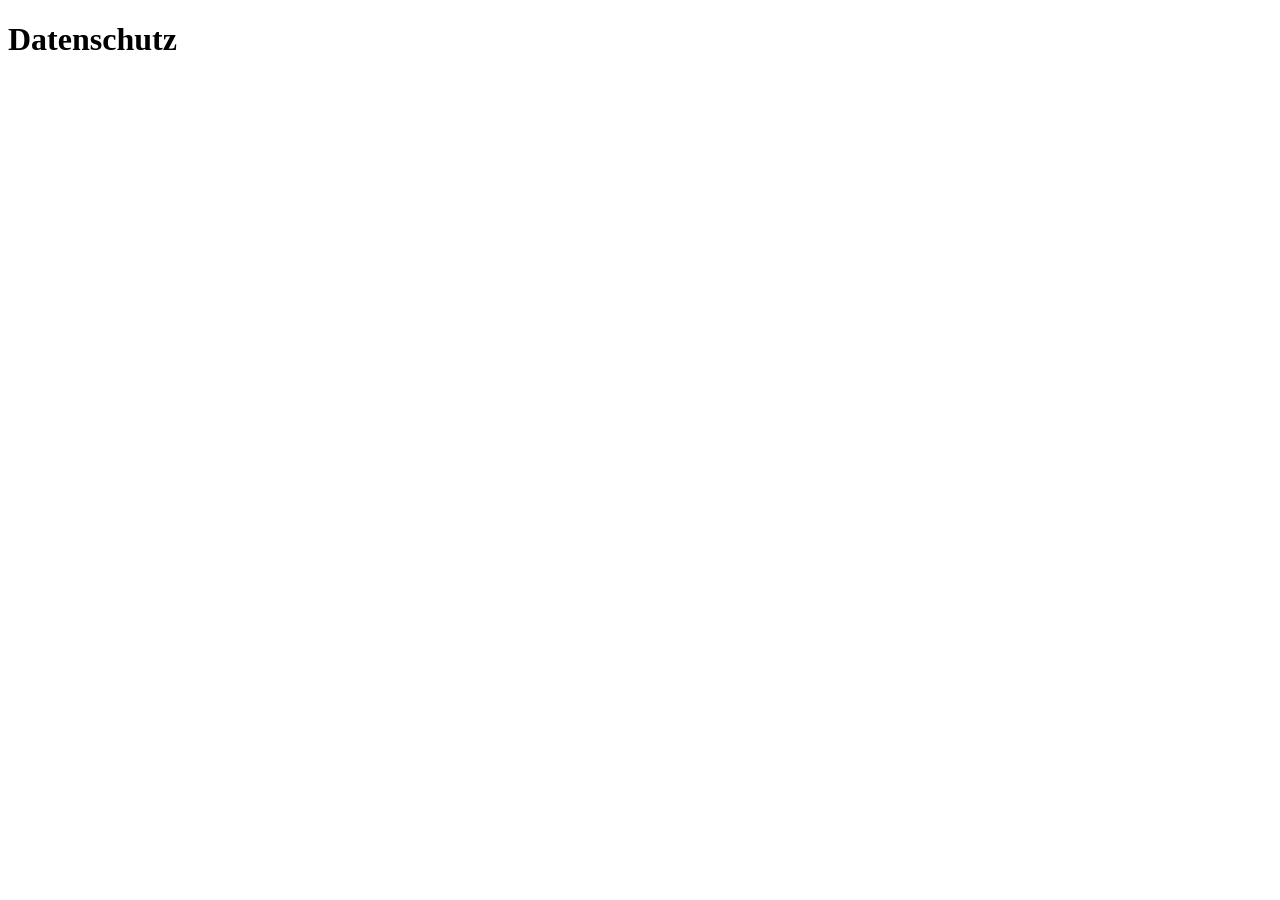
==== datenschutz.html @ 33b696c2 "Anlage Struktur" ====
<!doctype html>
<html lang="de">
  <head>
    <meta charset="utf-8">
    <meta name="viewport" content="width=device-width, initial-scale=1">
    <title>Datenschutz | Fidele Eifellabender</title>
    <link rel="stylesheet" href="assets/css/style.css">
    <script src="assets/js/main.js" defer></script>
  </head>
  <body>
    <main>
      <h1>Datenschutz</h1>
    </main>
  </body>
</html>
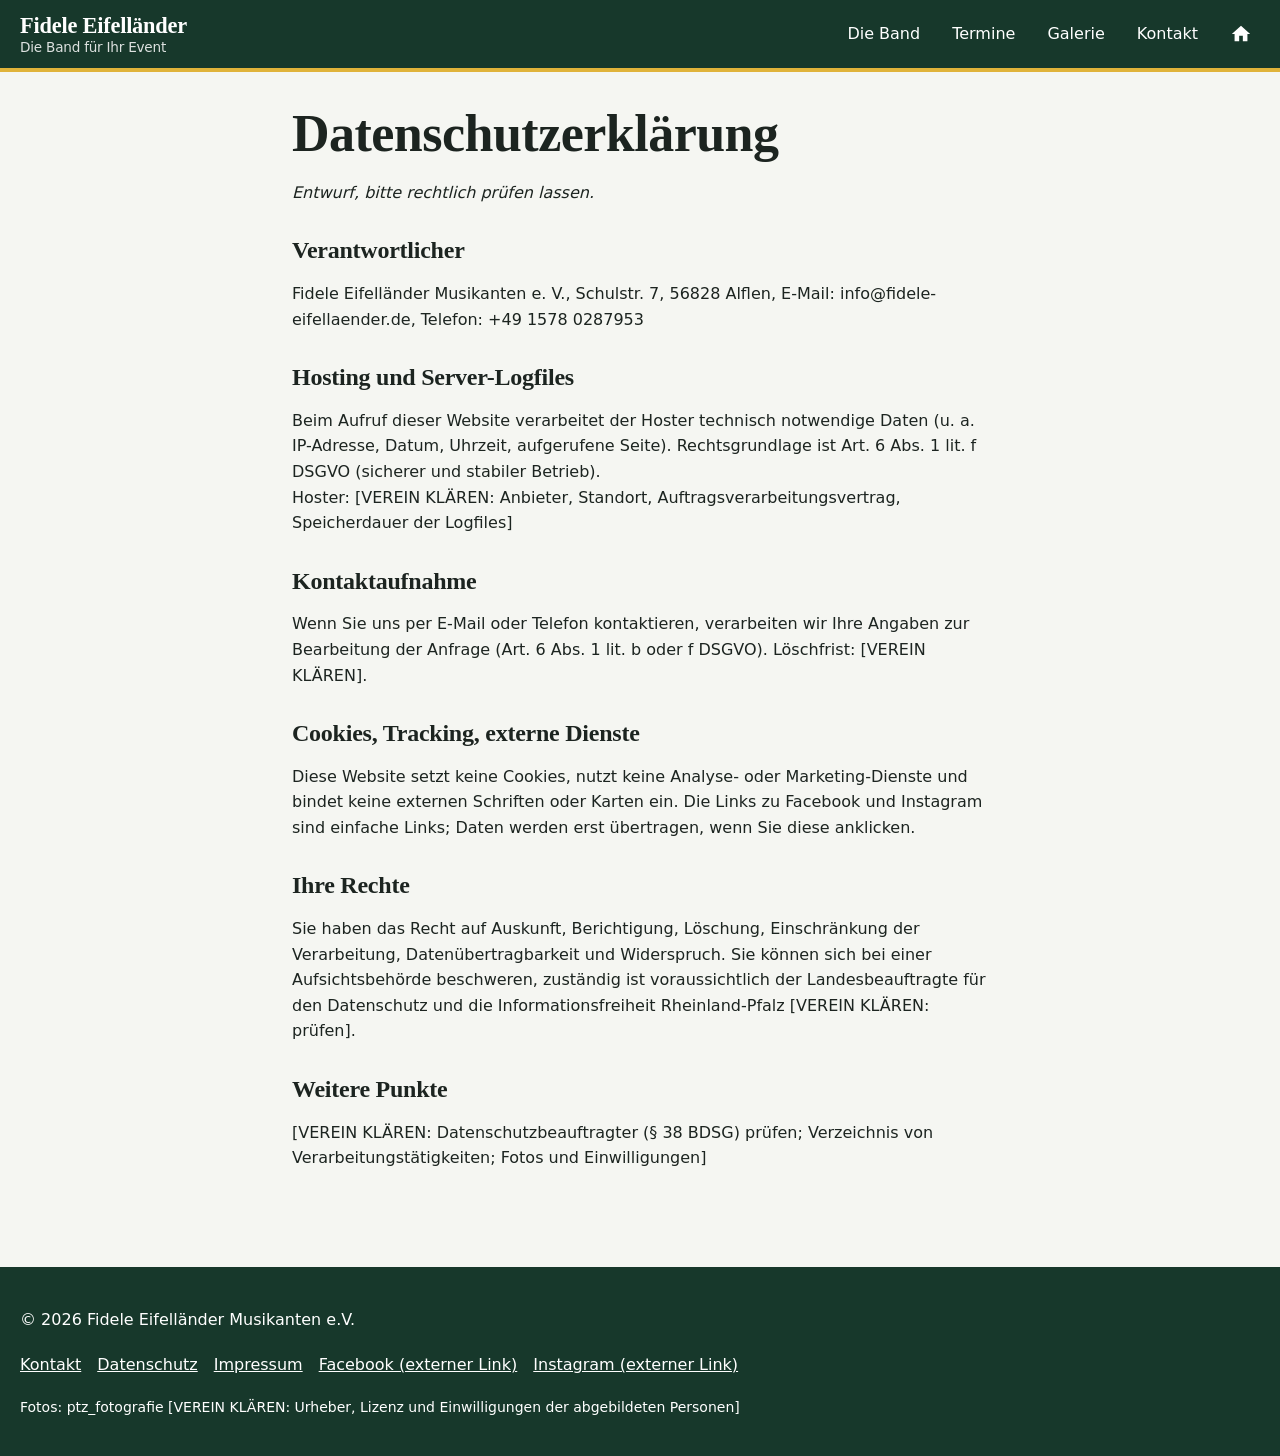
==== commit c8a593ae: "first loop" ====
--- a/datenschutz.html
+++ b/datenschutz.html
@@ -1,15 +1,47 @@
-<!doctype html>
+<!DOCTYPE html>
 <html lang="de">
-  <head>
-    <meta charset="utf-8">
-    <meta name="viewport" content="width=device-width, initial-scale=1">
-    <title>Datenschutz | Fidele Eifellabender</title>
-    <link rel="stylesheet" href="assets/css/style.css">
-    <script src="assets/js/main.js" defer></script>
-  </head>
-  <body>
-    <main>
-      <h1>Datenschutz</h1>
-    </main>
-  </body>
-</html>
+<head>
+<meta charset="utf-8">
+<meta name="viewport" content="width=device-width, initial-scale=1">
+<title>Datenschutz – Fidele Eifelländer Musikanten e.V.</title>
+<meta name="description" content="Datenschutzerklärung der Fidele Eifelländer Musikanten e.V.">
+<link rel="stylesheet" href="assets/css/style.css">
+</head>
+<body>
+<a class="skip" href="#main">Zum Inhalt springen</a>
+<header class="site-header">
+<a class="brand" href="index.html">Fidele Eifelländer<span>Die Band für Ihr Event</span></a>
+<nav aria-label="Hauptnavigation"><ul><li><a href="die-band.html">Die Band</a></li><li><a href="termine.html">Termine</a></li><li><a href="galerie.html">Galerie</a></li><li><a href="kontakt.html">Kontakt</a></li><li><a class="home" href="index.html" aria-label="Startseite"><svg aria-hidden="true" focusable="false" width="22" height="22" viewBox="0 0 24 24" fill="currentColor"><path d="M12 3 2 12h3v8h5v-6h4v6h5v-8h3z"/></svg></a></li></ul></nav>
+</header>
+<main id="main">
+<div class="wrap">
+<h1>Datenschutzerklärung</h1>
+<p><em>Entwurf, bitte rechtlich prüfen lassen.</em></p>
+<h2>Verantwortlicher</h2>
+<p>Fidele Eifelländer Musikanten e. V., Schulstr. 7, 56828 Alflen, E-Mail: info@fidele-eifellaender.de, Telefon: +49 1578 0287953</p>
+<h2>Hosting und Server-Logfiles</h2>
+<p>Beim Aufruf dieser Website verarbeitet der Hoster technisch notwendige Daten (u. a. IP-Adresse, Datum, Uhrzeit, aufgerufene Seite). Rechtsgrundlage ist Art. 6 Abs. 1 lit. f DSGVO (sicherer und stabiler Betrieb).<br>Hoster: [VEREIN KLÄREN: Anbieter, Standort, Auftragsverarbeitungsvertrag, Speicherdauer der Logfiles]</p>
+<h2>Kontaktaufnahme</h2>
+<p>Wenn Sie uns per E-Mail oder Telefon kontaktieren, verarbeiten wir Ihre Angaben zur Bearbeitung der Anfrage (Art. 6 Abs. 1 lit. b oder f DSGVO). Löschfrist: [VEREIN KLÄREN].</p>
+<h2>Cookies, Tracking, externe Dienste</h2>
+<p>Diese Website setzt keine Cookies, nutzt keine Analyse- oder Marketing-Dienste und bindet keine externen Schriften oder Karten ein. Die Links zu Facebook und Instagram sind einfache Links; Daten werden erst übertragen, wenn Sie diese anklicken.</p>
+<h2>Ihre Rechte</h2>
+<p>Sie haben das Recht auf Auskunft, Berichtigung, Löschung, Einschränkung der Verarbeitung, Datenübertragbarkeit und Widerspruch. Sie können sich bei einer Aufsichtsbehörde beschweren, zuständig ist voraussichtlich der Landesbeauftragte für den Datenschutz und die Informationsfreiheit Rheinland-Pfalz [VEREIN KLÄREN: prüfen].</p>
+<h2>Weitere Punkte</h2>
+<p>[VEREIN KLÄREN: Datenschutzbeauftragter (§ 38 BDSG) prüfen; Verzeichnis von Verarbeitungstätigkeiten; Fotos und Einwilligungen]</p>
+</div>
+</main>
+<footer class="site-footer">
+<p>© 2026 Fidele Eifelländer Musikanten e.V.</p>
+<ul>
+<li><a href="kontakt.html">Kontakt</a></li>
+<li><a href="datenschutz.html">Datenschutz</a></li>
+<li><a href="impressum.html">Impressum</a></li>
+<li><a href="https://www.facebook.com/FideleEifellaender" rel="noopener noreferrer" target="_blank">Facebook (externer Link)</a></li>
+<li><a href="https://www.instagram.com/fidele_eifellaender/" rel="noopener noreferrer" target="_blank">Instagram (externer Link)</a></li>
+</ul>
+<p class="small">Fotos: ptz_fotografie [VEREIN KLÄREN: Urheber, Lizenz und Einwilligungen der abgebildeten Personen]</p>
+</footer>
+<script src="assets/js/main.js" defer></script>
+</body>
+</html>
--- a/assets/css/style.css
+++ b/assets/css/style.css
@@ -0,0 +1,22 @@
+:root{--bg:#f5f6f2;--ink:#1c2420;--green:#17382b;--brass:#e0b33a;--link:#0f4c7a;--line:#cfd6cc}
+@media (prefers-color-scheme:dark){:root{--bg:#121815;--ink:#eef1ec;--green:#0c1e17;--link:#8cc4f0;--line:#33413a}}
+*{box-sizing:border-box}
+html{font:100%/1.6 system-ui,-apple-system,"Segoe UI",sans-serif;scroll-padding-top:5rem}
+body{margin:0;background:var(--bg);color:var(--ink)}
+h1,h2,.brand{font-family:Rockwell,"Roboto Slab",Georgia,serif;line-height:1.15;letter-spacing:-.01em}
+h1{font-size:clamp(2rem,6vw,3.25rem);margin:0 0 1rem}h2{font-size:1.5rem;margin:2rem 0 .5rem}
+a{color:var(--link)}a:focus-visible,.btn:focus-visible{outline:3px solid var(--brass);outline-offset:3px}
+.skip{position:absolute;left:.5rem;top:-4rem;background:#fff;color:#000;padding:.75rem 1rem;z-index:10}.skip:focus{top:.5rem}
+.site-header{background:var(--green);color:#fff;display:flex;flex-wrap:wrap;gap:.5rem 2rem;align-items:center;justify-content:space-between;padding:.75rem 1.25rem;border-bottom:4px solid var(--brass)}
+.brand{color:#fff;text-decoration:none;font-size:1.4rem;font-weight:700}.brand span{display:block;font:.85rem system-ui,sans-serif;opacity:.85}
+nav ul,.site-footer ul{list-style:none;margin:0;padding:0;display:flex;flex-wrap:wrap;gap:.25rem 1rem}
+nav a{color:#fff;display:inline-flex;align-items:center;min-height:44px;padding:0 .5rem;text-decoration:none}
+nav a:hover,nav a[aria-current]{text-decoration:underline;text-underline-offset:6px;text-decoration-thickness:3px;text-decoration-color:var(--brass)}
+.wrap{max-width:46rem;margin:0 auto;padding:2rem 1.25rem}
+.hero{background:var(--green);color:#fff;padding:4rem 1.25rem;text-align:center}.hero>*{max-width:40rem;margin-inline:auto}.lead{font-size:1.2rem}
+.btn{display:inline-block;background:var(--brass);color:#1c2420;font-weight:700;padding:.8rem 1.4rem;border-radius:.4rem;text-decoration:none;min-height:44px}.btn:hover{filter:brightness(1.08)}
+img{max-width:100%;height:auto}
+.events{list-style:none;padding:0}.events li{padding:.75rem 0;border-bottom:1px solid var(--line)}.events time{font-weight:700;display:block}
+.gallery{list-style:none;padding:0;display:grid;grid-template-columns:repeat(auto-fill,minmax(15rem,1fr));gap:1rem}figure{margin:0}figcaption,.small{font-size:.875rem}
+.site-footer{background:var(--green);color:#fff;padding:1.5rem 1.25rem;margin-top:3rem}.site-footer a{color:#fff}.site-footer li a{display:inline-block;min-height:32px;padding:.25rem 0}
+@media (prefers-reduced-motion:no-preference){.btn{transition:filter .15s}}
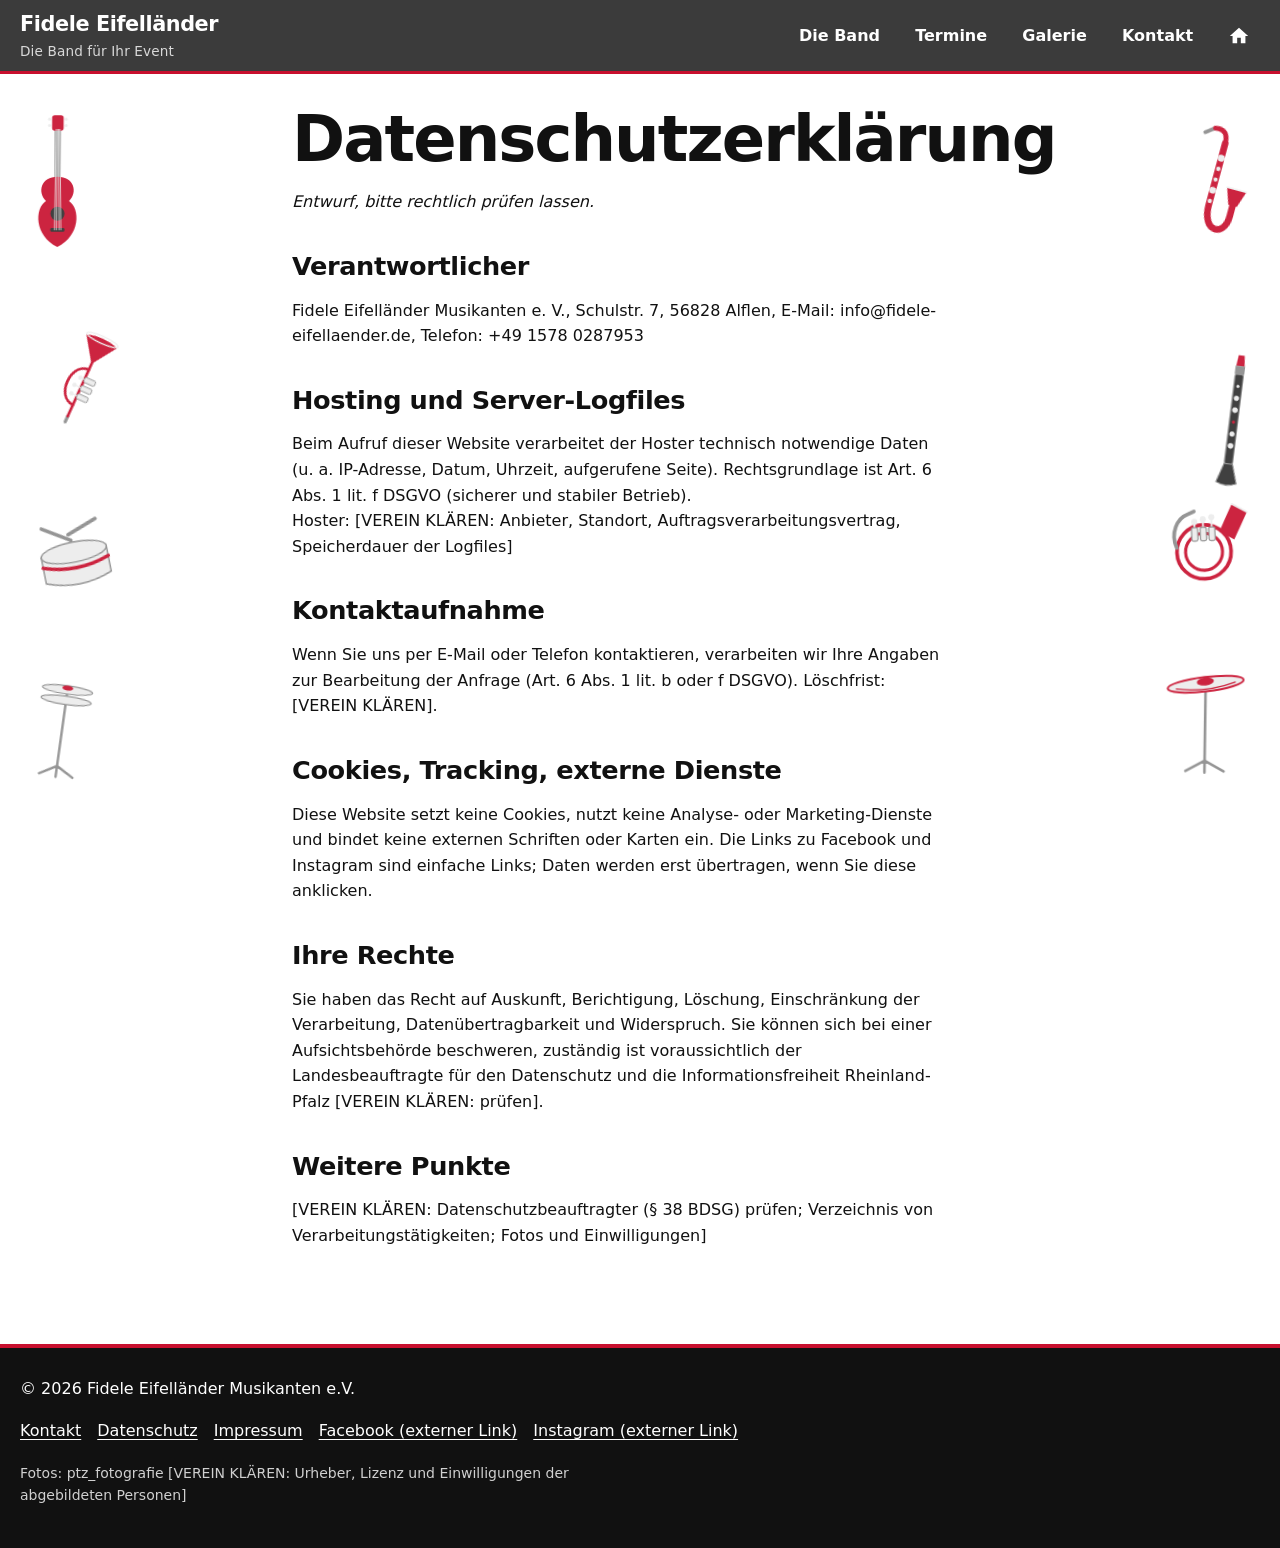
==== commit 517be9a1: "interaktive Instrumente v1" ====
--- a/datenschutz.html
+++ b/datenschutz.html
@@ -6,11 +6,12 @@
 <title>Datenschutz – Fidele Eifelländer Musikanten e.V.</title>
 <meta name="description" content="Datenschutzerklärung der Fidele Eifelländer Musikanten e.V.">
 <link rel="stylesheet" href="assets/css/style.css">
+<link rel="icon" href="assets/img/logo/logo.svg" type="image/svg+xml">
 </head>
 <body>
 <a class="skip" href="#main">Zum Inhalt springen</a>
 <header class="site-header">
-<a class="brand" href="index.html">Fidele Eifelländer<span>Die Band für Ihr Event</span></a>
+<a class="brand" href="index.html"><img class="logo" src="assets/img/logo/logo.svg" alt="" width="48" height="48"><span class="brand-text"><span class="brand-name">Fidele Eifelländer</span><span class="brand-tag">Die Band für Ihr Event</span></span></a>
 <nav aria-label="Hauptnavigation"><ul><li><a href="die-band.html">Die Band</a></li><li><a href="termine.html">Termine</a></li><li><a href="galerie.html">Galerie</a></li><li><a href="kontakt.html">Kontakt</a></li><li><a class="home" href="index.html" aria-label="Startseite"><svg aria-hidden="true" focusable="false" width="22" height="22" viewBox="0 0 24 24" fill="currentColor"><path d="M12 3 2 12h3v8h5v-6h4v6h5v-8h3z"/></svg></a></li></ul></nav>
 </header>
 <main id="main">
@@ -32,7 +33,7 @@
 </div>
 </main>
 <footer class="site-footer">
-<p>© 2026 Fidele Eifelländer Musikanten e.V.</p>
+<p class="foot-id"><img class="logo" src="assets/img/logo/logo.svg" alt="" width="48" height="48"><span>© 2026 Fidele Eifelländer Musikanten e.V.</span></p>
 <ul>
 <li><a href="kontakt.html">Kontakt</a></li>
 <li><a href="datenschutz.html">Datenschutz</a></li>
@@ -43,5 +44,6 @@
 <p class="small">Fotos: ptz_fotografie [VEREIN KLÄREN: Urheber, Lizenz und Einwilligungen der abgebildeten Personen]</p>
 </footer>
 <script src="assets/js/main.js" defer></script>
+<script src="assets/js/instrumente.js" defer></script>
 </body>
 </html>
--- a/assets/css/style.css
+++ b/assets/css/style.css
@@ -1,22 +1,123 @@
-:root{--bg:#f5f6f2;--ink:#1c2420;--green:#17382b;--brass:#e0b33a;--link:#0f4c7a;--line:#cfd6cc}
-@media (prefers-color-scheme:dark){:root{--bg:#121815;--ink:#eef1ec;--green:#0c1e17;--link:#8cc4f0;--line:#33413a}}
+/* Palette: Rot, Schwarz, Grau, Weiß */
+:root{--bg:#fff;--soft:#f2f2f2;--ink:#111;--muted:#595959;--red:#c8102e;--red-text:#a60d26;--black:#111;--line:#d4d4d4;--ring:#111}
+@media (prefers-color-scheme:dark){:root{--bg:#111;--soft:#1c1c1c;--ink:#f2f2f2;--muted:#b8b8b8;--red-text:#ff8d9b;--line:#3a3a3a;--ring:#fff}}
 *{box-sizing:border-box}
-html{font:100%/1.6 system-ui,-apple-system,"Segoe UI",sans-serif;scroll-padding-top:5rem}
+html{font:100%/1.6 system-ui,-apple-system,"Segoe UI",sans-serif;scroll-padding-top:6rem;-webkit-text-size-adjust:100%}
 body{margin:0;background:var(--bg);color:var(--ink)}
-h1,h2,.brand{font-family:Rockwell,"Roboto Slab",Georgia,serif;line-height:1.15;letter-spacing:-.01em}
-h1{font-size:clamp(2rem,6vw,3.25rem);margin:0 0 1rem}h2{font-size:1.5rem;margin:2rem 0 .5rem}
-a{color:var(--link)}a:focus-visible,.btn:focus-visible{outline:3px solid var(--brass);outline-offset:3px}
-.skip{position:absolute;left:.5rem;top:-4rem;background:#fff;color:#000;padding:.75rem 1rem;z-index:10}.skip:focus{top:.5rem}
-.site-header{background:var(--green);color:#fff;display:flex;flex-wrap:wrap;gap:.5rem 2rem;align-items:center;justify-content:space-between;padding:.75rem 1.25rem;border-bottom:4px solid var(--brass)}
-.brand{color:#fff;text-decoration:none;font-size:1.4rem;font-weight:700}.brand span{display:block;font:.85rem system-ui,sans-serif;opacity:.85}
+h1,h2,.brand{font-family:system-ui,-apple-system,"Segoe UI",sans-serif;font-optical-sizing:auto;font-weight:800}
+h1{font-size:clamp(2.25rem,7vw,4rem);line-height:1.05;letter-spacing:-.03em;margin:0 0 1rem}
+h2{font-size:1.6rem;line-height:1.2;letter-spacing:-.015em;margin:2.25rem 0 .5rem}
+p{max-width:65ch}
+a{color:var(--red-text);text-underline-offset:3px}
+a:focus-visible,.btn:focus-visible{outline:3px solid #fff;box-shadow:0 0 0 6px var(--ring);border-radius:2px}
+.skip{position:absolute;left:.5rem;top:-4rem;background:#fff;color:#000;padding:.75rem 1rem;z-index:20}.skip:focus{top:.5rem}
+.sr-only{position:absolute;width:1px;height:1px;margin:-1px;padding:0;overflow:hidden;clip:rect(0 0 0 0);white-space:nowrap;border:0}
+
+/* Kopfbereich: transluzentes Material, Inhalt scrollt darunter */
+.site-header{background:rgba(17,17,17,.82);-webkit-backdrop-filter:blur(20px) saturate(180%);backdrop-filter:blur(20px) saturate(180%);color:#fff;display:flex;flex-wrap:wrap;gap:.25rem 2rem;align-items:center;justify-content:space-between;padding:.5rem 1.25rem;border-bottom:3px solid var(--red);z-index:10}
+@media (min-width:48rem){.site-header{position:sticky;top:0}}
+.brand{display:flex;align-items:center;gap:.75rem;color:#fff;text-decoration:none;font-size:1.3rem;letter-spacing:-.02em}
+.brand-text{display:block}.brand-name{display:block}
+.brand-tag{display:block;font-size:.85rem;font-weight:500;letter-spacing:.01em;color:#d9d9d9}
 nav ul,.site-footer ul{list-style:none;margin:0;padding:0;display:flex;flex-wrap:wrap;gap:.25rem 1rem}
-nav a{color:#fff;display:inline-flex;align-items:center;min-height:44px;padding:0 .5rem;text-decoration:none}
-nav a:hover,nav a[aria-current]{text-decoration:underline;text-underline-offset:6px;text-decoration-thickness:3px;text-decoration-color:var(--brass)}
+nav a{color:#fff;display:inline-flex;align-items:center;min-height:44px;padding:0 .6rem;text-decoration:none;font-weight:600}
+nav a:hover{text-decoration:underline;text-underline-offset:8px;text-decoration-thickness:3px;text-decoration-color:var(--red)}
+nav a[aria-current]{box-shadow:inset 0 -3px 0 var(--red)}
 .wrap{max-width:46rem;margin:0 auto;padding:2rem 1.25rem}
-.hero{background:var(--green);color:#fff;padding:4rem 1.25rem;text-align:center}.hero>*{max-width:40rem;margin-inline:auto}.lead{font-size:1.2rem}
-.btn{display:inline-block;background:var(--brass);color:#1c2420;font-weight:700;padding:.8rem 1.4rem;border-radius:.4rem;text-decoration:none;min-height:44px}.btn:hover{filter:brightness(1.08)}
-img{max-width:100%;height:auto}
-.events{list-style:none;padding:0}.events li{padding:.75rem 0;border-bottom:1px solid var(--line)}.events time{font-weight:700;display:block}
-.gallery{list-style:none;padding:0;display:grid;grid-template-columns:repeat(auto-fill,minmax(15rem,1fr));gap:1rem}figure{margin:0}figcaption,.small{font-size:.875rem}
-.site-footer{background:var(--green);color:#fff;padding:1.5rem 1.25rem;margin-top:3rem}.site-footer a{color:#fff}.site-footer li a{display:inline-block;min-height:32px;padding:.25rem 0}
-@media (prefers-reduced-motion:no-preference){.btn{transition:filter .15s}}
+
+/* Vereinslogo: weiße Plakette, damit jedes Logo auf dunklem Grund lesbar bleibt */
+.logo{display:block;height:2.75rem;width:auto;max-width:9rem;object-fit:contain;background:#fff;border-radius:.5rem;padding:.25rem}
+.logo[hidden]{display:none}
+.logo-hero{height:clamp(7rem,18vw,11rem);max-width:14rem;padding:.6rem;border-radius:.9rem}
+
+.hero{background:var(--black);color:#fff;padding:5rem 1.25rem 4rem;text-align:left;border-bottom:8px solid var(--red)}
+.hero-inner{max-width:46rem;margin-inline:auto;display:flex;flex-wrap:wrap;gap:2rem;align-items:center;justify-content:space-between}
+.hero-text{flex:1 1 20rem}
+.hero .lead{font-size:1.25rem;line-height:1.45;color:#e6e6e6}
+.btn{display:inline-block;background:var(--red);color:#fff;font-weight:700;padding:.8rem 1.5rem;border-radius:.6rem;text-decoration:none;min-height:44px;border:2px solid var(--red)}
+.btn:hover{background:#a60d26;border-color:#a60d26}
+.btn:active{transform:scale(.97);transition:transform 100ms ease-out}
+.hero .btn:focus-visible{box-shadow:0 0 0 6px #fff;outline-color:#111}
+img{max-width:100%;height:auto;border-radius:.5rem}
+.events{list-style:none;padding:0}.events li{padding:.9rem 0;border-bottom:1px solid var(--line)}
+.events time{font-weight:700;display:block}
+figure{margin:0}figcaption,.small{font-size:.875rem;color:var(--muted)}
+.site-footer{background:var(--black);color:#fff;padding:1.75rem 1.25rem;margin-top:3rem;border-top:4px solid var(--red)}
+.site-footer a{color:#fff}.site-footer li a{display:inline-block;min-height:32px;padding:.25rem 0}
+.site-footer .small{color:#d0d0d0}
+.foot-id{display:flex;align-items:center;gap:.75rem;margin:0 0 .75rem}
+
+/* Bedienelemente auf Bildern: offene Pfeilspitzen am Rand, auf Bildhöhe */
+.arrow,.lb-close,.ss-pause{position:absolute;z-index:30;display:grid;place-items:center;width:44px;height:44px;padding:0;border:0;border-radius:50%;background:rgba(17,17,17,.55);color:#fff;cursor:pointer;-webkit-backdrop-filter:blur(8px);backdrop-filter:blur(8px)}
+.arrow{top:50%;transform:translateY(-50%)}
+.arrow-prev{left:.75rem}.arrow-next{right:.75rem}
+.lb-close{top:.75rem;right:.75rem}
+.ss-pause{bottom:.75rem;right:.75rem}
+.arrow:hover,.lb-close:hover,.ss-pause:hover{background:rgba(17,17,17,.82)}
+.arrow:active{transform:translateY(-50%) scale(.94)}
+.lb-close:active,.ss-pause:active{transform:scale(.94)}
+.arrow:focus-visible,.lb-close:focus-visible,.ss-pause:focus-visible,.thumb:focus-visible,.ss:focus-visible,.yr-row:focus-visible{outline:3px solid #fff;box-shadow:0 0 0 6px #111}
+.arrow[aria-disabled="true"]{opacity:.3;cursor:default}
+.arrow[hidden]{display:none}
+
+/* Startseite: Endlos-Karussell. Mitte groß und scharf, Nachbarn kleiner und weich.
+   Positionen und Größen berechnet galerie.js; hier steht nur das Aussehen. */
+.band{position:relative;z-index:2;background:var(--bg);padding:2rem 0 1rem}
+.ss-wrap{position:relative}
+.ss{position:relative;overflow:hidden;height:clamp(13rem,30vw,26rem);touch-action:pan-y;-webkit-user-select:none;user-select:none}
+.ss-track{position:absolute;inset:0;margin:0;padding:0;list-style:none}
+.ss-slide{position:absolute;left:0;margin:0;transform-origin:50% 50%;border-radius:.6rem;opacity:0;cursor:pointer;will-change:transform,opacity,filter;
+  transition:transform .6s cubic-bezier(.22,1,.36,1),opacity .6s ease,filter .6s ease,box-shadow .6s ease}
+.ss-slide.jump{transition:none}
+.ss-slide img{display:block;width:100%;height:100%;object-fit:contain;border-radius:inherit;-webkit-user-drag:none}
+.ss-slide[data-d="0"]{opacity:1;filter:none;cursor:default;box-shadow:0 6px 16px rgba(0,0,0,.4)}
+.ss-slide[data-d="1"]{opacity:.85;filter:blur(4px)}
+.ss-slide[data-d="2"]{opacity:.7;filter:blur(7px)}
+.ss-slide[data-d="3"]{opacity:.5;filter:blur(9px)}
+.ss-slide[data-d="4"],.ss-slide[data-d="5"]{opacity:0;filter:blur(10px);pointer-events:none}
+@media (prefers-reduced-motion:reduce){.ss-slide{transition:none}}
+@media (prefers-reduced-transparency:reduce){.arrow,.lb-close,.ss-pause{background:#111;-webkit-backdrop-filter:none;backdrop-filter:none}}
+
+/* Galerie nach Jahren */
+.gal{max-width:70rem;margin:0 auto;padding:0 1.25rem}
+.yr-head{display:flex;justify-content:space-between;align-items:center;gap:1rem}
+.yr-wrap{position:relative}
+.yr-wrap .arrow{top:calc((100% - 1.9rem) / 2)}
+.yr-row{list-style:none;margin:0;padding:.25rem .25rem 0;display:flex;gap:1rem;overflow-x:auto;scroll-snap-type:x proximity}
+.yr-row li{flex:0 0 min(18rem,80%);scroll-snap-align:start}
+.thumb{display:block;width:100%;padding:0;border:0;background:none;cursor:pointer;color:inherit;text-align:left}
+.thumb img{width:100%;aspect-ratio:3/2;object-fit:cover;display:block}
+.thumb .small{display:block;height:1.9rem;line-height:1.9rem;overflow:hidden;text-overflow:ellipsis;white-space:nowrap}
+.lb{border:0;border-radius:.75rem;padding:1rem;max-width:min(60rem,94vw);background:var(--bg);color:var(--ink)}
+.lb::backdrop{background:rgba(0,0,0,.8)}
+.lb-stage{position:relative}
+.lb-stage img{max-width:100%;max-height:70vh;display:block;margin:0 auto}
+.lb-cap{margin:.5rem 0 0}
+
+/* Dekorative Instrumente am Rand (assets/js/instrumente.js) */
+.deco{display:none;position:fixed;inset:0;z-index:1;pointer-events:none;overflow:hidden}
+@media (min-width:62rem){body:not(.wide) .deco{display:block}}
+@media (min-width:88rem){body.wide .deco{display:block}}
+.inst{--ic-red:var(--red);--ic-gray:#8c8c8c;--ic-light:#ececec;--ic-dark:#2e2e2e;--k1:.5;--k2:.5;--k3:.5;position:absolute;width:var(--w);height:var(--h);opacity:.92;will-change:transform}
+.inst--l{left:clamp(.75rem,2.5vw,3rem)}.inst--r{right:clamp(.75rem,2.5vw,3rem)}
+.inst svg{display:block;width:100%;height:100%;overflow:visible}
+.f-red{fill:var(--ic-red)}.f-light{fill:var(--ic-light)}.f-dark{fill:var(--ic-dark)}.f-gray{fill:var(--ic-gray)}
+.s-red,.s-gray,.s-light{fill:none;stroke-linecap:round;stroke-linejoin:round}
+.s-red{stroke:var(--ic-red)}.s-gray{stroke:var(--ic-gray)}.s-light{stroke:var(--ic-light)}
+.o-gray{stroke:var(--ic-gray);stroke-width:2}.o-red{stroke:var(--ic-red);stroke-width:3}
+.t1{stroke-width:1.2}.t2{stroke-width:2}.t3{stroke-width:3}.t4{stroke-width:4}.t5{stroke-width:5}.t6{stroke-width:6}.t7{stroke-width:7}.t9{stroke-width:9}.t12{stroke-width:12}
+/* bewegliche Teile, gesteuert über --k1..--k3 (0 bis 1, kommen vom Scrollen) */
+.p-valve{transform:translateY(calc(var(--k1) * 7px))}.p-valve.v2{transform:translateY(calc(var(--k2) * 7px))}.p-valve.v3{transform:translateY(calc(var(--k3) * 7px))}
+.p-key{transform-box:fill-box;transform-origin:center;transform:scale(calc(.65 + var(--k1) * .6))}
+.p-key.b{transform:scale(calc(.65 + var(--k2) * .6))}.p-key.c{transform:scale(calc(.65 + var(--k3) * .6))}
+.p-strings{transform:translateX(calc((var(--k1) - .5) * 2.4px))}
+.p-stL{transform-box:fill-box;transform-origin:0 0;transform:rotate(calc(var(--k1) * -24deg))}
+.p-stR{transform-box:fill-box;transform-origin:100% 0;transform:rotate(calc(var(--k2) * 24deg))}
+.p-hh{transform:translateY(calc(var(--k1) * -7px))}
+.p-cym{transform-box:fill-box;transform-origin:center;transform:rotate(calc((var(--k1) - .5) * 18deg))}
+
+@media (prefers-reduced-motion:no-preference){.btn{transition:background-color .15s}}
+@media (prefers-reduced-motion:reduce){*{animation:none!important;scroll-behavior:auto!important}}
+@media (prefers-reduced-transparency:reduce){.site-header{background:#111;-webkit-backdrop-filter:none;backdrop-filter:none}}
+@media (prefers-contrast:more){:root{--line:#767676}.site-header{background:#000}.btn{border-color:#fff}}
+@media print{.deco,.arrow,.ss-pause{display:none}}
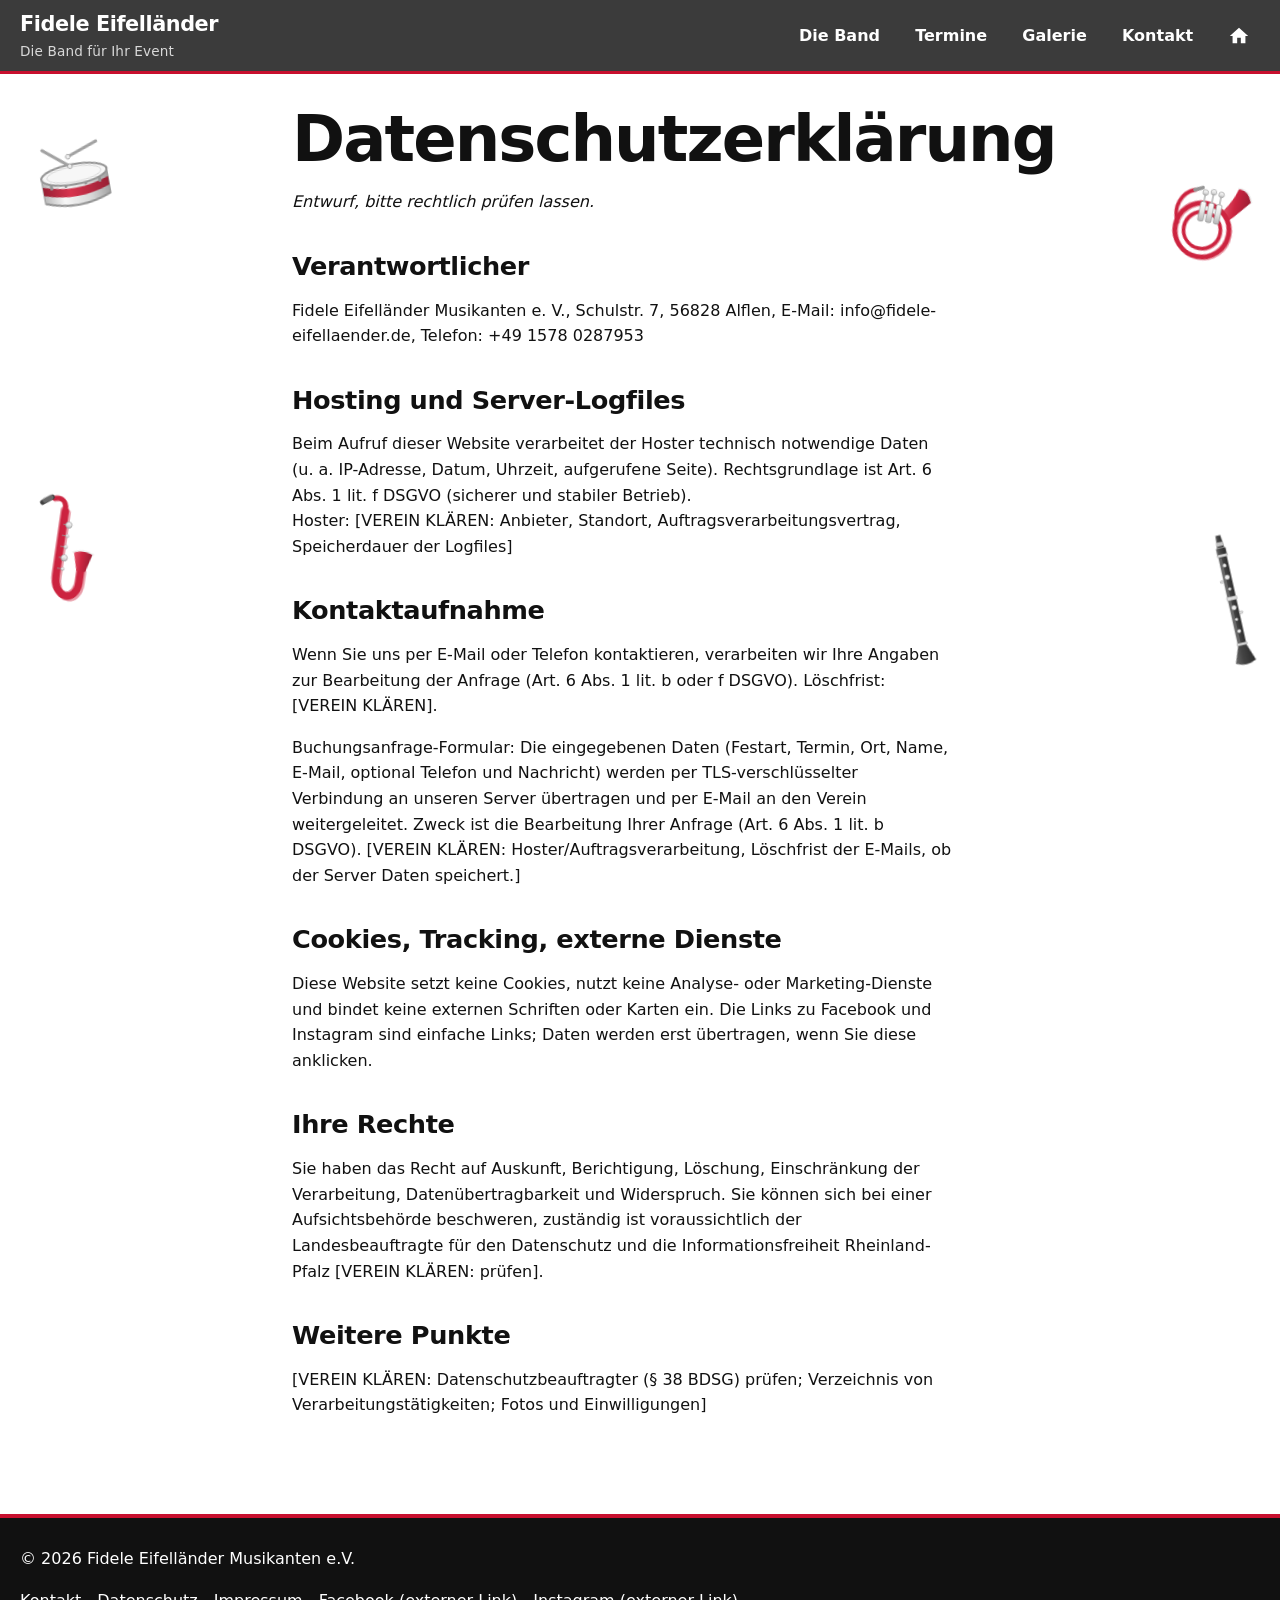
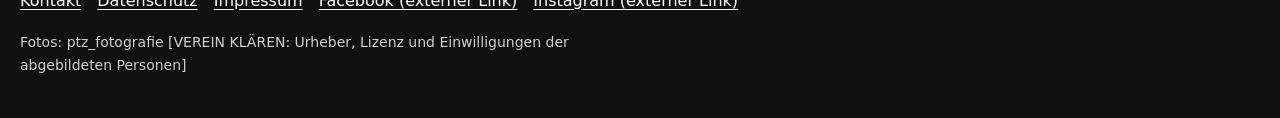
==== commit d3390636: "Anpassungen" ====
--- a/datenschutz.html
+++ b/datenschutz.html
@@ -24,6 +24,7 @@
 <p>Beim Aufruf dieser Website verarbeitet der Hoster technisch notwendige Daten (u. a. IP-Adresse, Datum, Uhrzeit, aufgerufene Seite). Rechtsgrundlage ist Art. 6 Abs. 1 lit. f DSGVO (sicherer und stabiler Betrieb).<br>Hoster: [VEREIN KLÄREN: Anbieter, Standort, Auftragsverarbeitungsvertrag, Speicherdauer der Logfiles]</p>
 <h2>Kontaktaufnahme</h2>
 <p>Wenn Sie uns per E-Mail oder Telefon kontaktieren, verarbeiten wir Ihre Angaben zur Bearbeitung der Anfrage (Art. 6 Abs. 1 lit. b oder f DSGVO). Löschfrist: [VEREIN KLÄREN].</p>
+<p>Buchungsanfrage-Formular: Die eingegebenen Daten (Festart, Termin, Ort, Name, E-Mail, optional Telefon und Nachricht) werden per TLS-verschlüsselter Verbindung an unseren Server übertragen und per E-Mail an den Verein weitergeleitet. Zweck ist die Bearbeitung Ihrer Anfrage (Art. 6 Abs. 1 lit. b DSGVO). [VEREIN KLÄREN: Hoster/Auftragsverarbeitung, Löschfrist der E-Mails, ob der Server Daten speichert.]</p>
 <h2>Cookies, Tracking, externe Dienste</h2>
 <p>Diese Website setzt keine Cookies, nutzt keine Analyse- oder Marketing-Dienste und bindet keine externen Schriften oder Karten ein. Die Links zu Facebook und Instagram sind einfache Links; Daten werden erst übertragen, wenn Sie diese anklicken.</p>
 <h2>Ihre Rechte</h2>
--- a/assets/css/style.css
+++ b/assets/css/style.css
@@ -42,7 +42,7 @@
 .events{list-style:none;padding:0}.events li{padding:.9rem 0;border-bottom:1px solid var(--line)}
 .events time{font-weight:700;display:block}
 figure{margin:0}figcaption,.small{font-size:.875rem;color:var(--muted)}
-.site-footer{background:var(--black);color:#fff;padding:1.75rem 1.25rem;margin-top:3rem;border-top:4px solid var(--red)}
+.site-footer{position:relative;z-index:2;background:var(--black);color:#fff;padding:1.75rem 1.25rem;margin-top:3rem;border-top:4px solid var(--red)}
 .site-footer a{color:#fff}.site-footer li a{display:inline-block;min-height:32px;padding:.25rem 0}
 .site-footer .small{color:#d0d0d0}
 .foot-id{display:flex;align-items:center;gap:.75rem;margin:0 0 .75rem}
@@ -94,9 +94,22 @@
 .lb-stage img{max-width:100%;max-height:70vh;display:block;margin:0 auto}
 .lb-cap{margin:.5rem 0 0}
 
+/* Seite „Die Band“: Fotos wechseln zwischen rechts und links, der Text umfließt sie.
+   Fehlende Bilder entfernt main.js, die übrigen wechseln dann automatisch weiter. */
+.wrap--band{max-width:56rem}
+.flow{display:flow-root}
+.foto{width:min(100%,17rem);margin:.35rem 0 1rem;clear:both}
+.foto:nth-of-type(odd){float:right;margin-left:1.5rem}
+.foto:nth-of-type(even){float:left;margin-right:1.5rem}
+.foto img{display:block;width:100%;height:auto}
+.foto figcaption{margin-top:.35rem}
+.cta{clear:both}
+@media (max-width:40rem){.foto,.foto:nth-of-type(odd),.foto:nth-of-type(even){float:none;width:100%;margin:1rem 0}}
+
 /* Dekorative Instrumente am Rand (assets/js/instrumente.js) */
 .deco{display:none;position:fixed;inset:0;z-index:1;pointer-events:none;overflow:hidden}
-@media (min-width:62rem){body:not(.wide) .deco{display:block}}
+@media (min-width:62rem){body:not(.wide):not(.mid) .deco{display:block}}
+@media (min-width:74rem){body.mid .deco{display:block}}
 @media (min-width:88rem){body.wide .deco{display:block}}
 .inst{--ic-red:var(--red);--ic-gray:#8c8c8c;--ic-light:#ececec;--ic-dark:#2e2e2e;--k1:.5;--k2:.5;--k3:.5;position:absolute;width:var(--w);height:var(--h);opacity:.92;will-change:transform}
 .inst--l{left:clamp(.75rem,2.5vw,3rem)}.inst--r{right:clamp(.75rem,2.5vw,3rem)}
@@ -105,6 +118,10 @@
 .s-red,.s-gray,.s-light{fill:none;stroke-linecap:round;stroke-linejoin:round}
 .s-red{stroke:var(--ic-red)}.s-gray{stroke:var(--ic-gray)}.s-light{stroke:var(--ic-light)}
 .o-gray{stroke:var(--ic-gray);stroke-width:2}.o-red{stroke:var(--ic-red);stroke-width:3}
+/* Licht und Schatten auf Rohren und Kanten */
+.s-hi,.s-lo,.hl{fill:none;stroke-linecap:round;stroke-linejoin:round}
+.s-hi{stroke:#ff8a9c;opacity:.55}.s-lo{stroke:#6f0a1a;opacity:.45}
+.hl{stroke:#fff;stroke-width:2;opacity:.45}
 .t1{stroke-width:1.2}.t2{stroke-width:2}.t3{stroke-width:3}.t4{stroke-width:4}.t5{stroke-width:5}.t6{stroke-width:6}.t7{stroke-width:7}.t9{stroke-width:9}.t12{stroke-width:12}
 /* bewegliche Teile, gesteuert über --k1..--k3 (0 bis 1, kommen vom Scrollen) */
 .p-valve{transform:translateY(calc(var(--k1) * 7px))}.p-valve.v2{transform:translateY(calc(var(--k2) * 7px))}.p-valve.v3{transform:translateY(calc(var(--k3) * 7px))}
@@ -121,3 +138,60 @@
 @media (prefers-reduced-transparency:reduce){.site-header{background:#111;-webkit-backdrop-filter:none;backdrop-filter:none}}
 @media (prefers-contrast:more){:root{--line:#767676}.site-header{background:#000}.btn{border-color:#fff}}
 @media print{.deco,.arrow,.ss-pause{display:none}}
+
+/* Blocksatz auf „Die Band“: Textkanten schließen bündig mit den Fotos ab */
+.wrap--band p,.wrap--band li{max-width:none;text-align:justify;hyphens:auto;-webkit-hyphens:auto;overflow-wrap:break-word}
+.wrap--band .lead{font-size:1.15rem;line-height:1.5}
+.wrap--band h2{clear:both;margin-top:1.75rem}
+.wrap--band h2:first-child{margin-top:.5rem}
+.fests{padding-left:1.25rem;clear:both}.fests li{margin:.4rem 0}
+.wrap--band .cta{margin-top:2rem}
+
+/* Kopfbereich: Festarten */
+.chips-label{margin:1rem 0 .4rem;font-size:.9rem;letter-spacing:.04em;text-transform:uppercase;color:#d8d8d8}
+.chips{list-style:none;margin:0 0 1.25rem;padding:0;display:flex;flex-wrap:wrap;gap:.5rem}
+.chips a{display:inline-flex;align-items:center;min-height:44px;padding:.3rem 1rem;border:2px solid #fff;border-radius:2rem;color:#fff;text-decoration:none;font-weight:600}
+.chips a:hover{background:#fff;color:#111}
+
+/* Geführtes Formular */
+#anfrage-form fieldset{border:0;margin:1.25rem 0;padding:0;min-width:0}
+#anfrage-form legend{font:800 1.3rem/1.25 system-ui,-apple-system,"Segoe UI",sans-serif;padding:0;margin-bottom:.9rem}
+#anfrage-form legend:focus{outline:none}
+.progress p{margin:1rem 0 .4rem;font-weight:600;color:var(--muted)}
+.bar{height:.5rem;background:var(--line);border-radius:1rem;overflow:hidden}
+.bar span{display:block;height:100%;width:0;background:var(--red)}
+@media (prefers-reduced-motion:no-preference){.bar span{transition:width .25s ease-out}}
+.choices{display:flex;flex-wrap:wrap;gap:.6rem;margin-bottom:1rem}
+.choice{position:relative;display:block}
+.choice input{position:absolute;opacity:0;inset:0;width:100%;height:100%;margin:0;cursor:pointer}
+.choice span{display:flex;align-items:center;min-height:48px;padding:.5rem 1.1rem;border:2px solid var(--line);border-radius:.7rem;font-weight:600;background:var(--bg)}
+.choice:hover span{border-color:var(--ink)}
+.choice input:checked+span{background:var(--red);border-color:var(--red);color:#fff}
+.choice input:focus-visible+span{outline:3px solid #fff;box-shadow:0 0 0 6px var(--ring)}
+.field{margin-bottom:1rem;max-width:26rem}
+.field--plz{max-width:10rem}
+.field label,.lbl{display:block;font-weight:600;margin-bottom:.3rem}
+.lbl{margin-top:.5rem}
+.opt{font-weight:400;color:var(--muted)}
+.field input[type=text],.field input[type=email],.field input[type=tel],.field input[type=date],.field select,.field textarea{width:100%;min-height:48px;padding:.55rem .75rem;font:inherit;color:var(--ink);background:var(--bg);border:2px solid #767676;border-radius:.6rem}
+.field textarea{min-height:7rem}
+.field [aria-invalid=true]{border-color:var(--red-text)}
+.field--check{max-width:none}
+.field--check label{font-weight:400;display:grid;grid-template-columns:auto 1fr;gap:.7rem;align-items:start}
+.field--check input{width:1.5rem;height:1.5rem;flex:none;margin-top:.15rem;accent-color:var(--red)}
+.err{color:var(--red-text);font-weight:600;margin:.5rem 0}
+.nav{display:flex;gap:.75rem;margin:1rem 0}
+.btn--ghost{background:transparent;color:var(--ink);border-color:var(--ink)}
+.btn--ghost:hover{background:var(--ink);color:var(--bg);border-color:var(--ink)}
+button.btn{font:inherit;font-weight:700;cursor:pointer}
+button.btn:disabled{opacity:.6;cursor:wait}
+.status{min-height:1.5rem;font-weight:600}
+.summary{display:grid;grid-template-columns:max-content 1fr;gap:.35rem 1rem;margin:0 0 1.25rem;padding:1rem;background:var(--soft);border-radius:.7rem}
+.summary dt{font-weight:700}.summary dd{margin:0;overflow-wrap:anywhere}
+.linklike{background:none;border:0;padding:.4rem .2rem;font:inherit;color:var(--red-text);text-decoration:underline;cursor:pointer;min-height:24px}
+.hp{position:absolute;left:-9999px;width:1px;height:1px;overflow:hidden}
+.done{padding:1.5rem;background:var(--soft);border-left:6px solid var(--red);border-radius:.5rem}
+.done:focus{outline:none}
+@media (max-width:30rem){.summary{grid-template-columns:1fr}.summary dd{margin-bottom:.4rem}}
+
+[hidden]{display:none!important}
